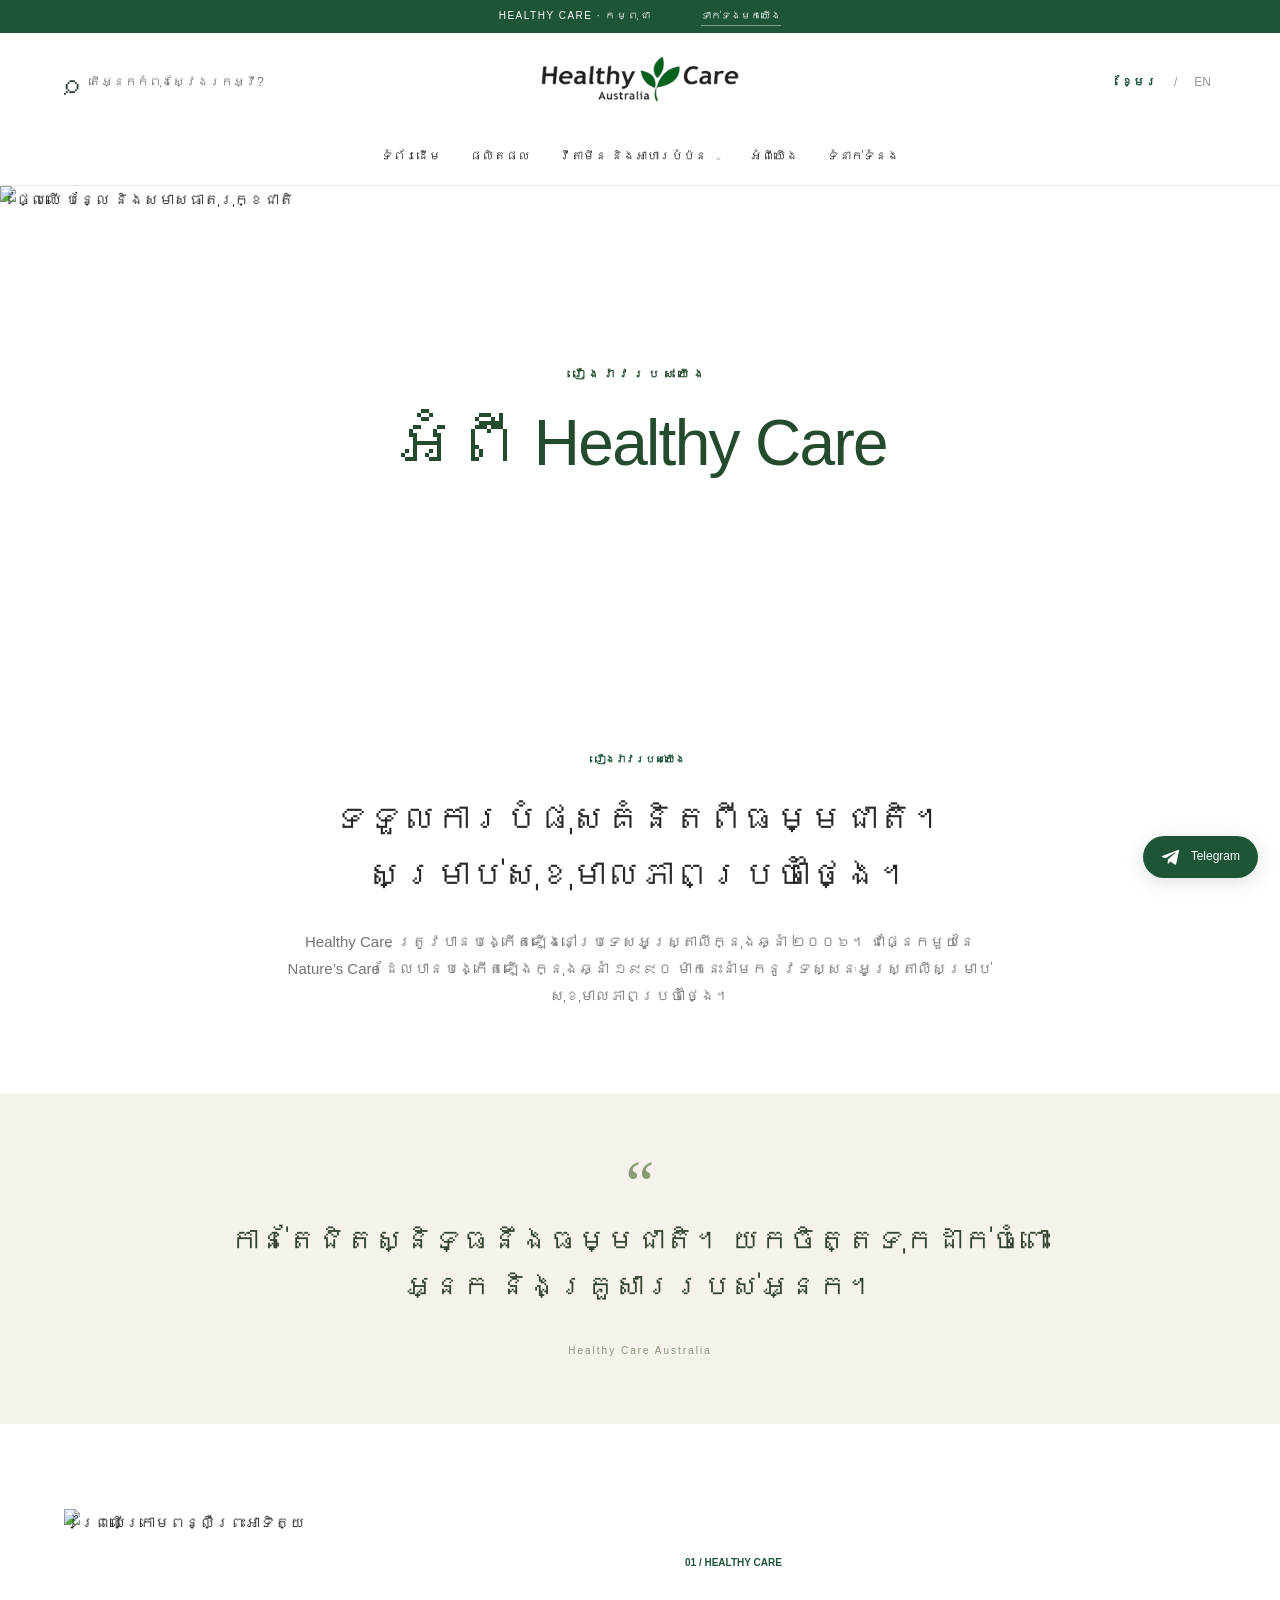
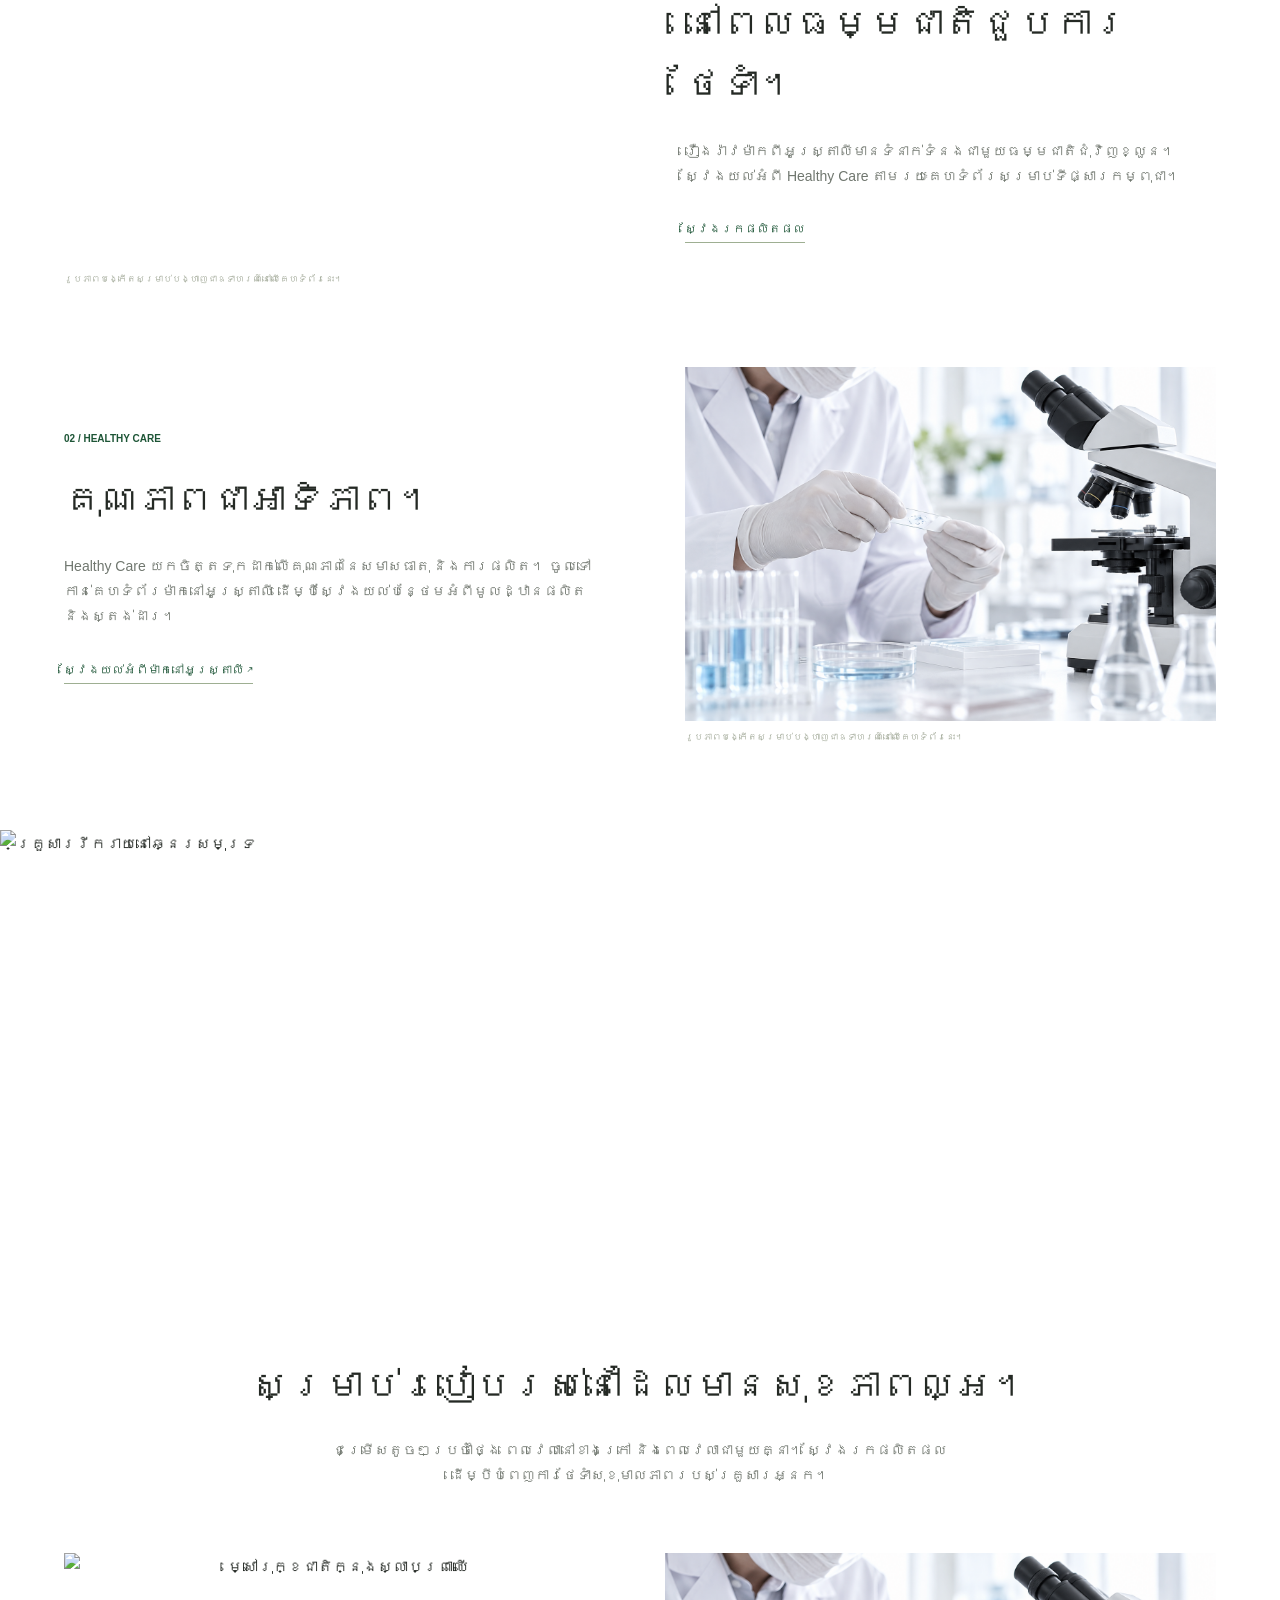
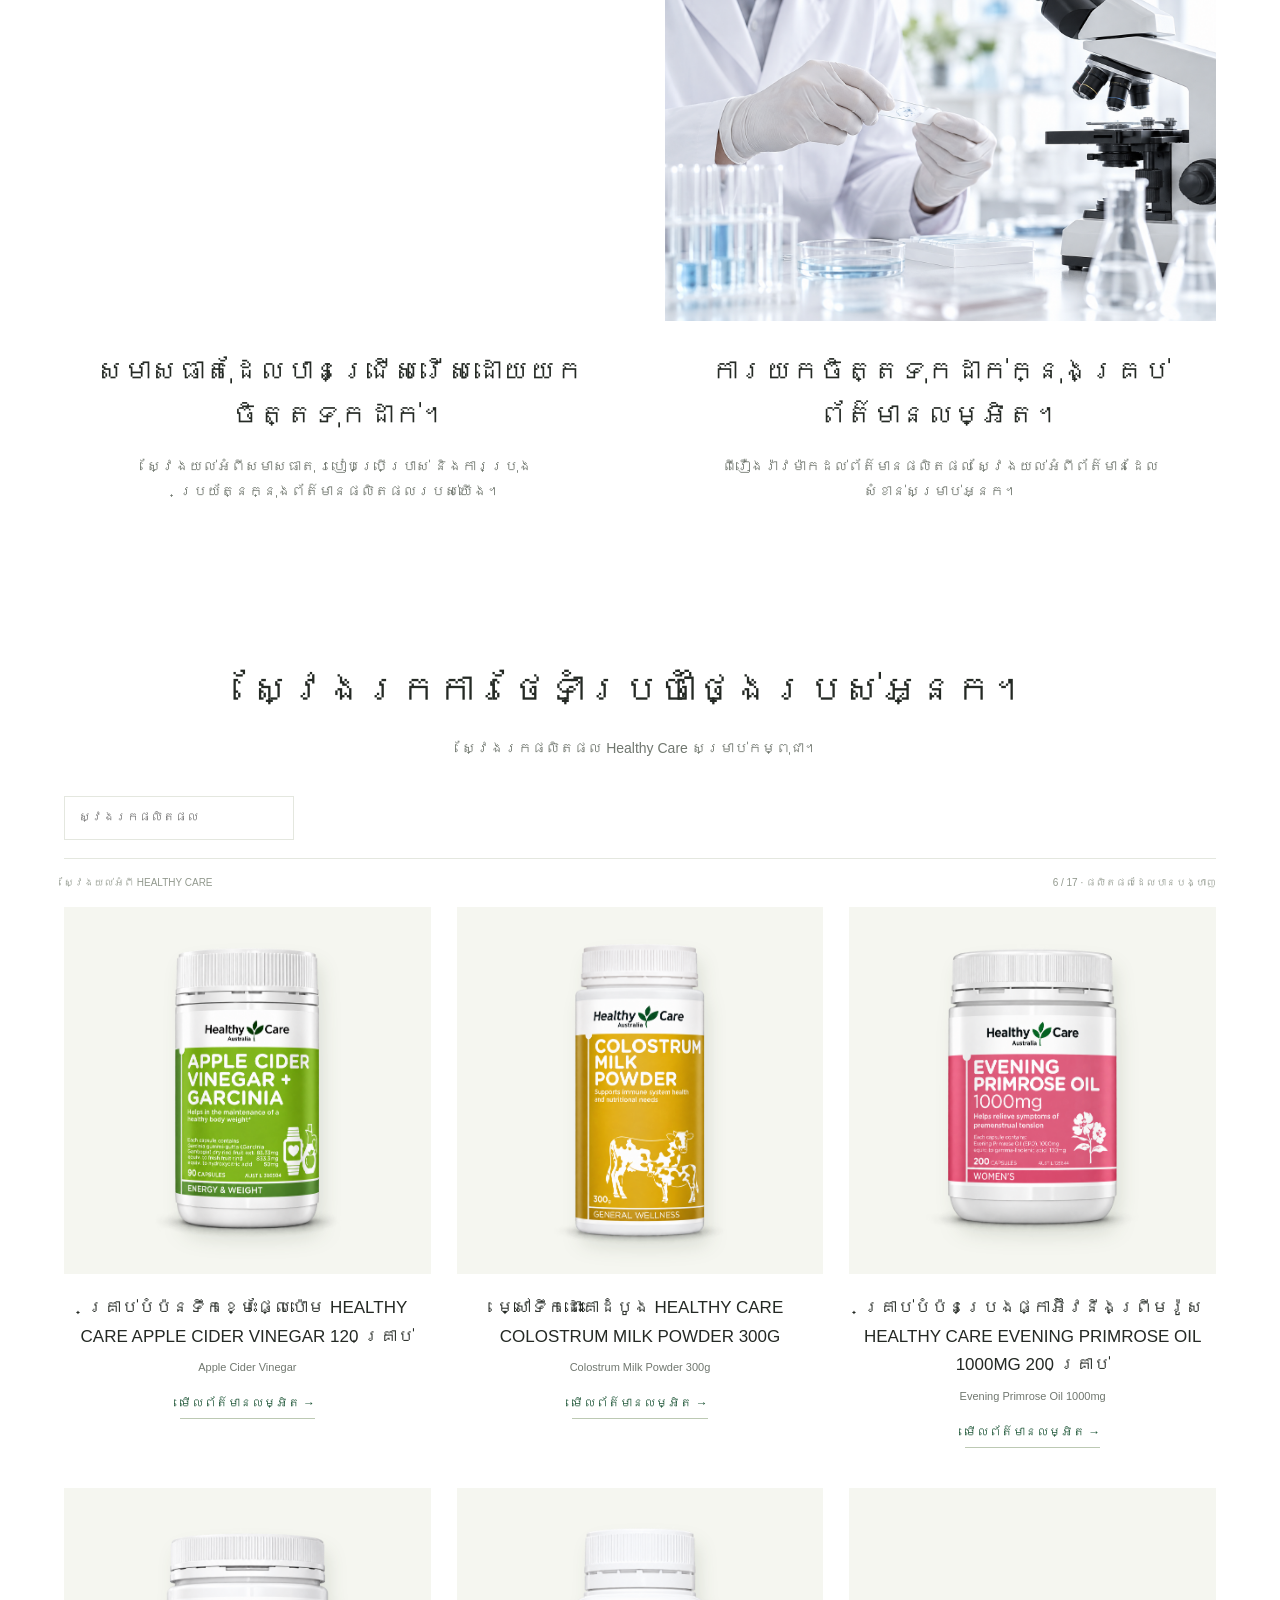
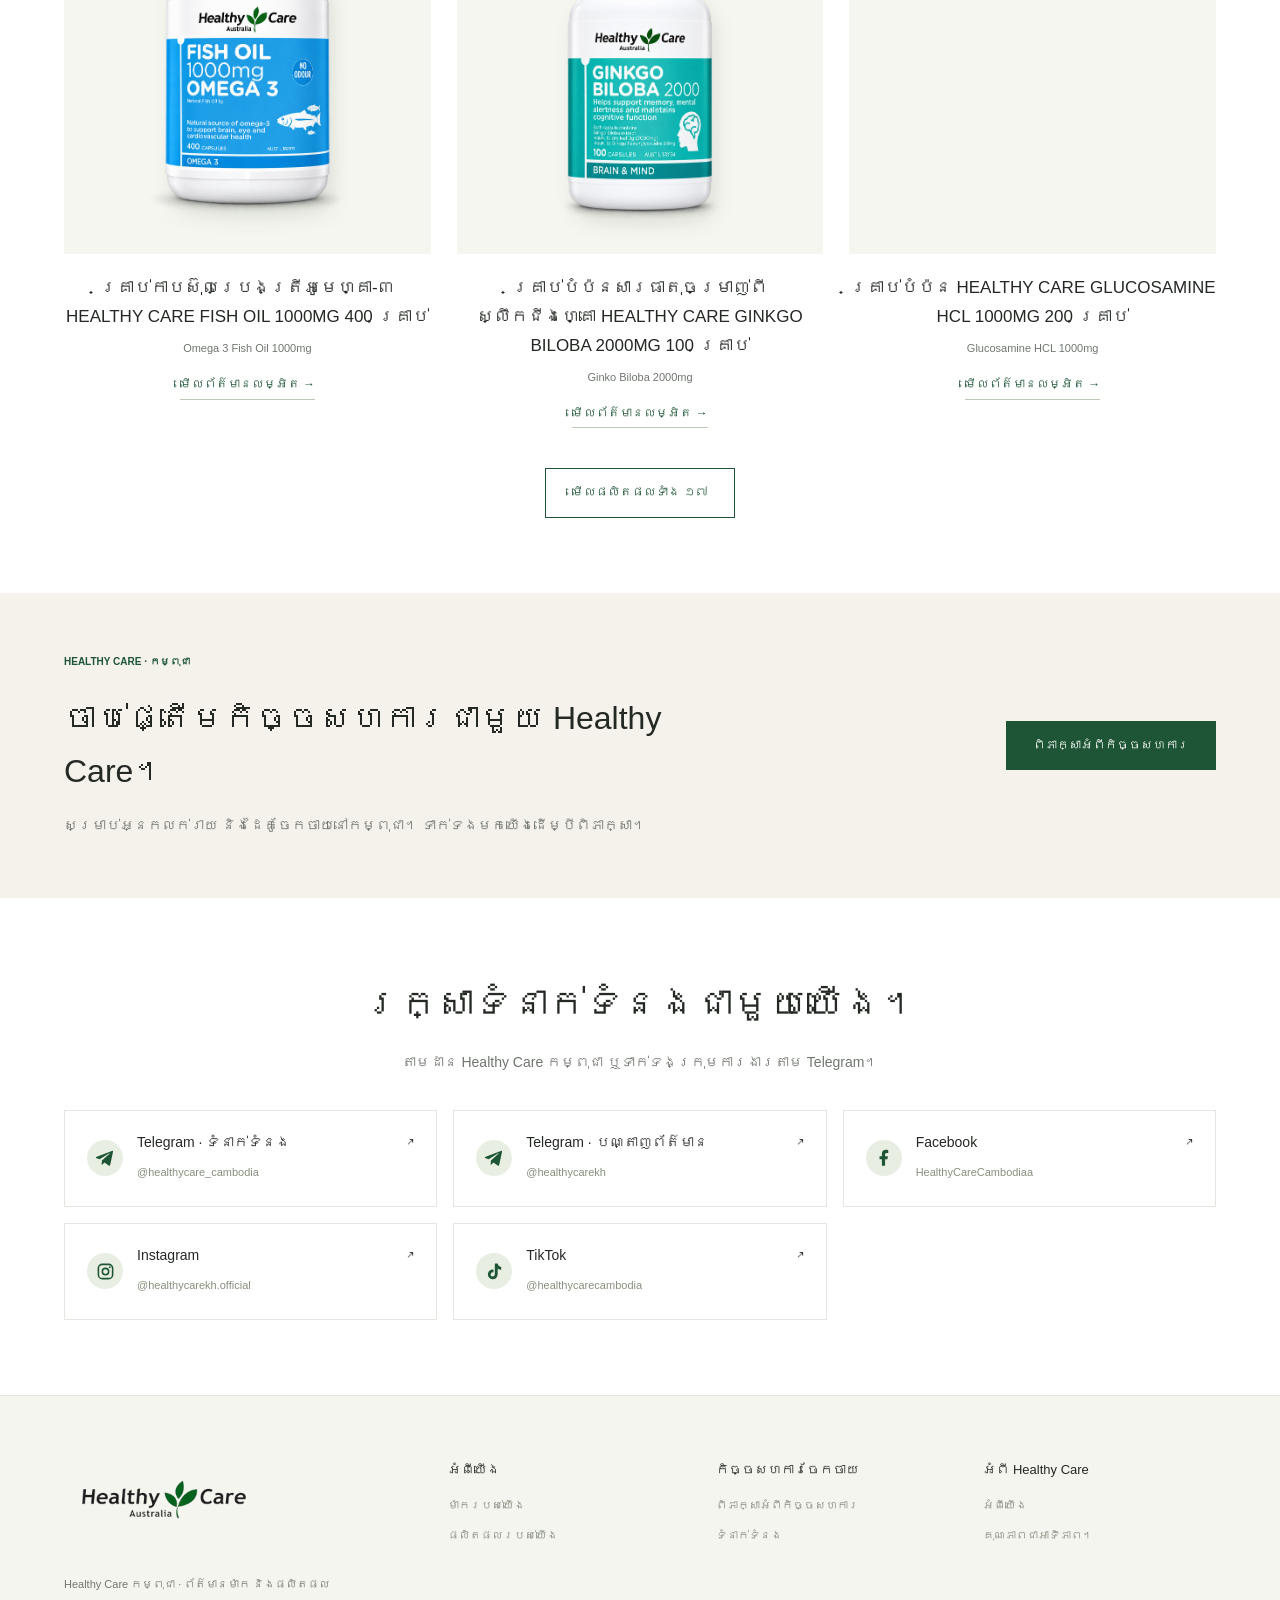
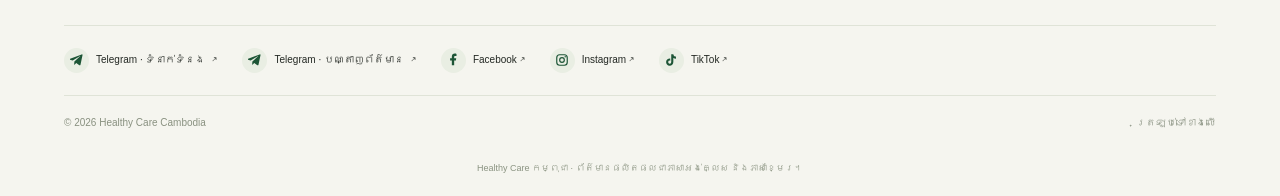
==== index.html @ bb325a2c "Publish Healthy Care Cambodia bilingual website" ====
<!doctype html><html lang="km"><head><meta charset="utf-8"><meta name="viewport" content="width=device-width,initial-scale=1"><meta name="robots" content="noindex,nofollow"><meta name="description" content="Explore Healthy Care Cambodia: our Australian brand story, product collection and local connections."><title>Healthy Care Cambodia</title><link rel="stylesheet" href="css/official-style.css?v=owned-categories-20261102"><script src="js/content.js?v=owned-categories-20261102" defer></script><script src="js/products.js?v=owned-categories-20261102" defer></script><script src="js/categories.js?v=owned-20261102" defer></script><script src="js/discovery.js?v=home-nav-20261102" defer></script><script src="js/main.js?v=owned-categories-20261102" defer></script></head><body id="top"><div class="announcement"><span data-t="market"></span><a href="https://t.me/healthycare_cambodia" target="_blank" rel="noopener noreferrer" data-t="connect"></a></div><header><div class="wrap brand-header"><form class="global-search" role="search" autocomplete="off"><span class="search-glass" aria-hidden="true">⌕</span><label class="sr-only" for="header-search" data-t="searchHeader"></label><input id="header-search" type="search" role="combobox" aria-autocomplete="list" aria-expanded="false" aria-controls="search-suggestions"><div class="search-popover" id="search-suggestions" role="listbox" hidden></div><span class="sr-only" id="search-announcement" role="status" aria-live="polite"></span></form><a class="logo" href="#top"><img src="assets/healthy-care-logo.png" alt="Healthy Care Australia"></a><div class="languages" aria-label="Language"><button data-lang="km" lang="km">ខ្មែរ</button><span>/</span><button data-lang="en" lang="en">EN</button></div><button class="menu" aria-controls="nav" aria-expanded="false" data-t="menu"></button></div><nav id="nav" class="wrap" aria-label="Main navigation"></nav></header><main>
<section class="nature-hero"><img src="assets/decor/natural-hero.png" data-alt="photoAltHero" alt="Fresh produce" fetchpriority="high"><div class="hero-label"><span data-t="storyLabel"></span><h1 data-t="aboutTitle"></h1></div></section>
<section class="intro wrap" id="about"><span class="eyebrow" data-t="storyLabel"></span><h2 data-t="storyTitle"></h2><p data-t="storyLead"></p></section>
<section class="quote-section"><div class="wrap"><span class="quote-mark" aria-hidden="true">“</span><p data-t="storyQuote"></p><span class="quote-brand">Healthy Care Australia</span></div></section>
<section class="story-section wrap" id="brand"><div class="story-row"><figure><img src="assets/decor/nature.png" data-alt="photoAltNature" alt="Eucalyptus woodland" loading="lazy"><figcaption data-t="photoNote"></figcaption></figure><div class="story-copy"><span class="eyebrow">01 / HEALTHY CARE</span><h2 data-t="natureTitle"></h2><p data-t="natureCopy"></p><a class="text-link" href="#products" data-t="explore"></a></div></div><div class="story-row reverse" id="quality"><figure><img src="assets/decor/quality.png" data-alt="photoAltQuality" alt="Illustrative laboratory scene" loading="lazy"><figcaption data-t="photoNote"></figcaption></figure><div class="story-copy"><span class="eyebrow">02 / HEALTHY CARE</span><h2 data-t="qualityTitle"></h2><p data-t="qualityCopy"></p><a class="text-link" href="https://healthycare.com.au/pages/about-us" target="_blank" rel="noopener noreferrer" data-t="officialLink"></a></div></div></section>
<section class="lifestyle"><img src="assets/decor/family.png" data-alt="photoAltFamily" alt="Family at the beach" loading="lazy"><div class="lifestyle-copy"><h2 data-t="lifestyleTitle"></h2><p data-t="lifestyleCopy"></p></div><span class="image-note" data-t="photoNote"></span></section>
<section class="values-section wrap"><article><img src="assets/decor/ingredients.png" data-alt="photoAltIngredients" alt="Botanical ingredients" loading="lazy"><h2 data-t="ingredientTitle"></h2><p data-t="ingredientCopy"></p></article><article><img src="assets/decor/quality.png" data-alt="photoAltQuality" alt="Laboratory research illustration" loading="lazy"><h2 data-t="manufactureTitle"></h2><p data-t="manufactureCopy"></p></article></section>
<section class="wrap section" id="products"><div class="section-heading"><h2 data-t="productsTitle"></h2><p data-t="productsIntro"></p></div><div class="toolbar"><div class="filters legacy-filters"><button data-filter="all" data-t="all"></button><button data-filter="1" data-t="health"></button><button data-filter="2" data-t="personal"></button><button data-filter="3" data-t="other"></button></div><label class="search"><span class="sr-only" data-t="search"></span><input id="search" type="search"></label></div><div class="catalog-status"><span data-t="collectionLabel"></span><span id="count" aria-live="polite"></span></div><div class="product-grid" id="product-grid"></div><div class="section-action"><button class="outline-button" id="more"></button></div></section>
<section class="partnership" id="partnership"><div class="wrap partner-inner"><div><span class="eyebrow" data-t="market"></span><h2 data-t="partnerTitle"></h2><p data-t="partnerText"></p></div><a class="button" href="https://t.me/healthycare_cambodia" target="_blank" rel="noopener noreferrer" data-t="partnerAction"></a></div></section><section class="wrap section" id="contact"><div class="section-heading"><h2 data-t="contactTitle"></h2><p data-t="contactText"></p></div><div class="contact-grid"><a class="social-card" href="https://t.me/healthycare_cambodia" target="_blank" rel="noopener noreferrer"><span class="social-icon telegram" aria-hidden="true"><svg viewBox="0 0 24 24" fill="currentColor"><path d="M21.5 3.5 18 20c-.3 1.2-1 1.5-2 .9l-5.3-3.9-2.6 2.5c-.3.3-.5.5-1 .5l.4-5.4 9.8-8.9c.4-.4-.1-.6-.6-.3L4.6 13 0 11.5c-1-.3-1-1 .2-1.5L20 2.4c.9-.3 1.8.2 1.5 1.1z"/></svg></span><span class="social-card-copy"><h3><span data-t="telegramContact"></span> <span aria-hidden="true">↗</span></h3><span class="social-handle">@healthycare_cambodia</span></span></a><a class="social-card" href="https://t.me/healthycarekh" target="_blank" rel="noopener noreferrer"><span class="social-icon telegram" aria-hidden="true"><svg viewBox="0 0 24 24" fill="currentColor"><path d="M21.5 3.5 18 20c-.3 1.2-1 1.5-2 .9l-5.3-3.9-2.6 2.5c-.3.3-.5.5-1 .5l.4-5.4 9.8-8.9c.4-.4-.1-.6-.6-.3L4.6 13 0 11.5c-1-.3-1-1 .2-1.5L20 2.4c.9-.3 1.8.2 1.5 1.1z"/></svg></span><span class="social-card-copy"><h3><span data-t="telegramChannel"></span> <span aria-hidden="true">↗</span></h3><span class="social-handle">@healthycarekh</span></span></a><a class="social-card" href="https://www.facebook.com/HealthyCareCambodiaa" target="_blank" rel="noopener noreferrer"><span class="social-icon facebook" aria-hidden="true"><svg viewBox="0 0 24 24" fill="currentColor"><path d="M14 21v-8h3l.5-4H14V7c0-1 .3-2 2-2h2V1.5C17.3 1.2 16.3 1 15 1c-3 0-5 1.8-5 5v3H7v4h3v8z"/></svg></span><span class="social-card-copy"><h3>Facebook <span aria-hidden="true">↗</span></h3><span class="social-handle">HealthyCareCambodiaa</span></span></a><a class="social-card" href="https://www.instagram.com/healthycarekh.official/" target="_blank" rel="noopener noreferrer"><span class="social-icon instagram" aria-hidden="true"><svg viewBox="0 0 24 24" fill="currentColor"><rect x="3" y="3" width="18" height="18" rx="5" fill="none" stroke="currentColor" stroke-width="2"/><circle cx="12" cy="12" r="4" fill="none" stroke="currentColor" stroke-width="2"/><circle cx="17.5" cy="6.5" r="1.2"/></svg></span><span class="social-card-copy"><h3>Instagram <span aria-hidden="true">↗</span></h3><span class="social-handle">@healthycarekh.official</span></span></a><a class="social-card" href="https://www.tiktok.com/@healthycarecambodia" target="_blank" rel="noopener noreferrer"><span class="social-icon tiktok" aria-hidden="true"><svg viewBox="0 0 24 24" fill="currentColor"><path d="M16 2c.4 2.4 1.8 4 4.5 4.2v3.6A10 10 0 0 1 16 8.5v7.1a6.2 6.2 0 1 1-5.3-6.1v3.7a2.6 2.6 0 1 0 1.7 2.4V2z"/></svg></span><span class="social-card-copy"><h3>TikTok <span aria-hidden="true">↗</span></h3><span class="social-handle">@healthycarecambodia</span></span></a></div></section></main><footer><div class="wrap footer-grid"><div><img src="assets/healthy-care-logo.png" alt="Healthy Care Australia"><p data-t="footer"></p></div><div><h3 data-t="about"></h3><a href="#brand" data-t="feature1"></a><a href="#products" data-t="products"></a></div><div><h3 data-t="partner"></h3><a href="#partnership" data-t="partnerAction"></a><a href="#contact" data-t="contact"></a></div><div><h3 data-t="aboutTitle"></h3><a href="#about" data-t="about"></a><a href="#quality" data-t="qualityTitle"></a></div></div><div class="wrap footer-social"><a href="https://t.me/healthycare_cambodia" target="_blank" rel="noopener noreferrer"><span class="social-icon telegram" aria-hidden="true"><svg viewBox="0 0 24 24" fill="currentColor"><path d="M21.5 3.5 18 20c-.3 1.2-1 1.5-2 .9l-5.3-3.9-2.6 2.5c-.3.3-.5.5-1 .5l.4-5.4 9.8-8.9c.4-.4-.1-.6-.6-.3L4.6 13 0 11.5c-1-.3-1-1 .2-1.5L20 2.4c.9-.3 1.8.2 1.5 1.1z"/></svg></span><span data-t="telegramContact"></span> ↗</a><a href="https://t.me/healthycarekh" target="_blank" rel="noopener noreferrer"><span class="social-icon telegram" aria-hidden="true"><svg viewBox="0 0 24 24" fill="currentColor"><path d="M21.5 3.5 18 20c-.3 1.2-1 1.5-2 .9l-5.3-3.9-2.6 2.5c-.3.3-.5.5-1 .5l.4-5.4 9.8-8.9c.4-.4-.1-.6-.6-.3L4.6 13 0 11.5c-1-.3-1-1 .2-1.5L20 2.4c.9-.3 1.8.2 1.5 1.1z"/></svg></span><span data-t="telegramChannel"></span> ↗</a><a href="https://www.facebook.com/HealthyCareCambodiaa" target="_blank" rel="noopener noreferrer"><span class="social-icon facebook" aria-hidden="true"><svg viewBox="0 0 24 24" fill="currentColor"><path d="M14 21v-8h3l.5-4H14V7c0-1 .3-2 2-2h2V1.5C17.3 1.2 16.3 1 15 1c-3 0-5 1.8-5 5v3H7v4h3v8z"/></svg></span>Facebook ↗</a><a href="https://www.instagram.com/healthycarekh.official/" target="_blank" rel="noopener noreferrer"><span class="social-icon instagram" aria-hidden="true"><svg viewBox="0 0 24 24" fill="currentColor"><rect x="3" y="3" width="18" height="18" rx="5" fill="none" stroke="currentColor" stroke-width="2"/><circle cx="12" cy="12" r="4" fill="none" stroke="currentColor" stroke-width="2"/><circle cx="17.5" cy="6.5" r="1.2"/></svg></span>Instagram ↗</a><a href="https://www.tiktok.com/@healthycarecambodia" target="_blank" rel="noopener noreferrer"><span class="social-icon tiktok" aria-hidden="true"><svg viewBox="0 0 24 24" fill="currentColor"><path d="M16 2c.4 2.4 1.8 4 4.5 4.2v3.6A10 10 0 0 1 16 8.5v7.1a6.2 6.2 0 1 1-5.3-6.1v3.7a2.6 2.6 0 1 0 1.7 2.4V2z"/></svg></span>TikTok ↗</a></div><div class="wrap footer-bottom"><span>© 2026 Healthy Care Cambodia</span><a href="#top" data-t="back"></a></div></footer><p class="draft" data-t="draft"></p><a class="telegram" id="telegram" href="https://t.me/healthycare_cambodia" target="_blank" rel="noopener noreferrer"><span class="social-icon telegram" aria-hidden="true"><svg viewBox="0 0 24 24" fill="currentColor"><path d="M21.5 3.5 18 20c-.3 1.2-1 1.5-2 .9l-5.3-3.9-2.6 2.5c-.3.3-.5.5-1 .5l.4-5.4 9.8-8.9c.4-.4-.1-.6-.6-.3L4.6 13 0 11.5c-1-.3-1-1 .2-1.5L20 2.4c.9-.3 1.8.2 1.5 1.1z"/></svg></span><span data-t="telegram"></span></a>
<dialog aria-labelledby="dialog-title"><button class="close" id="close">×</button><h2 id="dialog-title"></h2><div id="dialog-copy"></div><a class="button" id="dialog-contact" href="#contact" data-t="contact"></a></dialog></body></html>
---- css/official-style.css ----
:root{--green:#1d5536;--ink:#242924;--muted:#70776f;--cream:#f4f2eb;--line:#e4e7df}*{box-sizing:border-box}html{scroll-behavior:smooth;scroll-padding-top:145px}body{margin:0;font:15px/1.8 Arial,'Khmer Sangam MN','Leelawadee UI',sans-serif;color:var(--ink);background:#fff}a{color:inherit;text-decoration:none}button,input{font:inherit}button{cursor:pointer}img{max-width:100%}h1,h2,h3,p,figure{margin:0}h1,h2,h3{line-height:1.35;font-weight:500}h2{font-size:37px;letter-spacing:-1px}p{color:var(--muted)}a:focus-visible,button:focus-visible,input:focus-visible{outline:3px solid #b9a062;outline-offset:4px}.wrap{width:min(1200px,90%);margin:auto}.announcement{background:var(--green);color:white;display:flex;justify-content:center;gap:50px;padding:7px 5%;font-size:10px;letter-spacing:1.5px}.announcement a{border-bottom:1px solid #ffffff70;letter-spacing:0}header{position:sticky;top:0;background:#fffffff7;z-index:20;border-bottom:1px solid var(--line)}.brand-header{height:100px;position:relative;display:flex;justify-content:center;align-items:center}.logo{display:block;width:240px}.logo img{display:block;width:100%}.languages{position:absolute;right:0;display:flex;align-items:center;gap:12px;color:#92998f;font-size:12px}.languages button{background:none;border:0;color:#92998f;padding:5px}.languages button[aria-pressed=true]{color:var(--green);font-weight:bold}nav{display:flex;justify-content:center;gap:43px;padding:13px 0 17px;font-size:12px}nav a:hover{color:var(--green)}.menu{display:none}.nature-hero{height:min(480px,44vw);min-height:300px;position:relative;overflow:hidden}.nature-hero>img{width:100%;height:100%;object-fit:cover}.hero-label{position:absolute;inset:0;display:flex;flex-direction:column;align-items:center;justify-content:center;text-align:center;background:#122d161c;color:white;text-shadow:0 2px 20px #0b211b90}.hero-label>span{font-size:11px;letter-spacing:4px;margin-bottom:15px}.hero-label h1{font-size:64px;font-weight:500;letter-spacing:-1.7px}.intro{text-align:center;max-width:830px;padding:85px 0}.eyebrow{display:block;color:var(--green);font-size:10px;font-weight:bold;letter-spacing:2px;margin-bottom:21px}.intro h2{font-size:44px;white-space:pre-line;line-height:1.35;margin-bottom:26px}.intro p{font-size:15px;max-width:710px;margin:auto}.source-note{font-size:10px;color:#93998f;display:inline-block;margin-top:20px;border-bottom:1px solid #cbd1c5}.quote-section{background:var(--cream);padding:58px 0 62px;text-align:center}.quote-mark{font:65px/1 Georgia;color:#8b9b74;display:block}.quote-section p{font-size:29px;line-height:1.6;color:#32432f;max-width:870px;margin:0 auto 25px;font-family:Georgia,'Khmer Sangam MN',serif}.quote-brand{font-size:10px;letter-spacing:2px;color:#8b947f}.story-section{padding:85px 0}.story-row{display:grid;grid-template-columns:1fr 1fr;gap:90px;align-items:center}.story-row+.story-row{margin-top:80px}.story-row figure img{width:100%;aspect-ratio:3/2;object-fit:cover;display:block}.story-row figcaption{font-size:9px;color:#9ba391;margin-top:8px}.story-row.reverse figure{order:2}.story-copy h2{margin-bottom:24px}.story-copy p{font-size:14px;margin-bottom:25px}.text-link{font-size:12px;color:var(--green);border-bottom:1px solid #9eaf92;padding-bottom:6px}.lifestyle{position:relative;height:500px;overflow:hidden}.lifestyle>img{width:100%;height:100%;object-fit:cover}.lifestyle:after{content:'';position:absolute;inset:0;background:linear-gradient(90deg,#142b206b,transparent 85%)}.lifestyle-copy{position:absolute;top:50%;left:max(5%,calc((100% - 1200px)/2));transform:translateY(-50%);max-width:420px;z-index:1;color:white}.lifestyle-copy h2{font-size:43px;margin-bottom:22px}.lifestyle-copy p{color:#fff;font-size:14px}.image-note{position:absolute;bottom:12px;right:20px;z-index:1;color:#ffffffb0;font-size:9px}.values-section{padding:80px 0;display:grid;grid-template-columns:1fr 1fr;gap:50px;text-align:center}.values-section img{display:block;width:100%;aspect-ratio:3/2;object-fit:cover;margin-bottom:28px}.values-section h2{font-size:27px;margin-bottom:16px;letter-spacing:-.5px}.values-section p{max-width:440px;margin:auto;font-size:14px}.section{padding:75px 0}.section-heading{text-align:center;margin-bottom:35px}.section-heading h2{margin-bottom:16px}.section-heading p{font-size:14px;max-width:700px;margin:auto}.toolbar{display:flex;align-items:center;justify-content:space-between;gap:20px;margin-bottom:18px}.filters{display:flex;gap:8px;flex-wrap:wrap}.filters button{background:white;border:1px solid #dce2d5;padding:9px 15px;font-size:11px;color:#6a7462}.filters button[aria-pressed=true]{background:var(--green);color:white;border-color:var(--green)}.search input{padding:10px 14px;border:1px solid var(--line);font-size:12px;width:230px}.catalog-status{border-top:1px solid var(--line);display:flex;justify-content:space-between;padding:15px 0;font-size:10px;color:#92998e}.product-grid{display:grid;grid-template-columns:repeat(3,1fr);gap:40px 26px}.product{text-align:center}.product-art{background:#f5f6f0;aspect-ratio:1;display:flex;align-items:center;justify-content:center;padding:25px;margin-bottom:20px;overflow:hidden}.product-art img{width:100%;height:100%;object-fit:contain;filter:drop-shadow(5px 12px 9px #20391b1c)}.product h3{font-size:17px;line-height:1.7;margin-bottom:7px}.product p{font-size:11px;margin-bottom:10px}.product button{background:none;border:0;border-bottom:1px solid #bcc9b3;padding:3px 0;color:var(--green);font-size:12px}.product button:hover{border-color:var(--green)}.section-action{text-align:center;margin-top:40px}.button,.outline-button{display:inline-flex;align-items:center;justify-content:center;padding:13px 26px;border:1px solid var(--green);background:var(--green);color:white;font-size:12px}.outline-button{background:white;color:var(--green)}.partnership{background:var(--cream);padding:60px 0}.partner-inner{display:flex;justify-content:space-between;gap:50px;align-items:center}.partner-inner>div{max-width:670px}.partner-inner h2{font-size:32px;margin-bottom:15px}.partner-inner p{font-size:14px}.partner-inner .button{flex-shrink:0}.contact-grid{display:grid;grid-template-columns:repeat(3,minmax(0,1fr));gap:16px}.social-card{display:flex;align-items:center;gap:14px;border:1px solid var(--line);padding:22px}.social-card:hover{background:#f7f9f3;border-color:#aabd9a}.social-card-copy{flex:1;min-width:0}.social-card h3{display:flex;justify-content:space-between;font-size:14px;margin-bottom:5px}.social-handle{font-size:11px;color:#87907e;overflow-wrap:anywhere}.social-icon{display:inline-flex;align-items:center;justify-content:center;flex-shrink:0;width:36px;height:36px;border-radius:50%;background:#e9eee3;color:var(--green)}.social-icon svg{width:19px;height:19px}footer{background:#f5f5ef;border-top:1px solid var(--line);padding:55px 0 0}.footer-grid{display:grid;grid-template-columns:1.5fr 1fr 1fr 1fr;gap:35px}.footer-grid img{width:200px;margin-bottom:12px}.footer-grid p{font-size:11px;max-width:270px}.footer-grid h3{font-size:13px;margin:10px 0 18px}.footer-grid a{display:block;font-size:11px;color:#808879;margin-bottom:10px}.footer-social{border-top:1px solid #dfe3d7;margin-top:30px;padding:22px 0;display:flex;gap:25px;flex-wrap:wrap}.footer-social a{display:inline-flex;align-items:center;gap:7px;font-size:10px}.footer-social .social-icon{width:25px;height:25px}.footer-social svg{width:14px;height:14px}.footer-bottom{border-top:1px solid #dfe3d7;display:flex;justify-content:space-between;font-size:10px;padding:18px 0;color:#899180}.draft{text-align:center;font-size:9px;color:#8b9482;background:#f5f5ef;padding:10px 10px 20px}.telegram#telegram{position:fixed;bottom:22px;right:22px;display:flex;align-items:center;gap:8px;background:var(--green);color:white;padding:10px 18px;border-radius:40px;box-shadow:0 4px 20px #142e2326;z-index:25;font-size:12px}.telegram#telegram>.social-icon{color:white;background:none;width:22px;height:22px}dialog{border:0;padding:35px;max-height:88dvh;width:min(900px,94%);color:var(--ink);overflow:auto}dialog::backdrop{background:#142a217d}dialog h2{font-size:26px;padding-right:20px}.close{position:sticky;top:0;float:right;background:white;border:0;font-size:25px;z-index:2}#dialog-copy{font-size:14px;line-height:1.9}#dialog-copy h3{font-size:18px;margin:25px 0 18px}#dialog-copy h4{font-size:16px;color:var(--green);margin:28px 0 12px;border-bottom:1px solid var(--line);padding-bottom:10px}#dialog-copy p{margin-bottom:14px}#dialog-copy li{margin-bottom:9px;color:#65705d}#dialog-contact{margin-top:25px}.product-gallery{margin:22px 0 30px}.gallery-stage{position:relative;background:#f7f9f4;border:1px solid var(--line)}.gallery-stage>img{display:block;width:100%;height:min(570px,65dvh);object-fit:contain}.gallery-stage>button{position:absolute;top:50%;transform:translateY(-50%);background:#fffffff0;border:1px solid #cedcc5;width:36px;height:45px;color:var(--green);font-size:28px}.gallery-prev{left:10px}.gallery-next{right:10px}.gallery-count{position:absolute;bottom:12px;right:15px;background:#ffffffe8;padding:3px 10px;font-size:11px;border-radius:20px}.gallery-thumbnails{display:flex;gap:9px;overflow:auto;padding:12px 2px}.gallery-thumbnails button{flex:0 0 76px;border:2px solid var(--line);background:white;padding:2px}.gallery-thumbnails button[aria-pressed=true]{border-color:var(--green)}.gallery-thumbnails img{display:block;width:100%;height:72px;object-fit:contain}.sr-only{position:absolute;width:1px;height:1px;overflow:hidden;clip-path:inset(50%)}.hidden{display:none!important}.empty-results{grid-column:1/-1;text-align:center;padding:40px}html[lang=km] h2{letter-spacing:0;line-height:1.65}html[lang=km] .intro h2{font-size:34px}html[lang=km] .eyebrow{letter-spacing:0}
@media(max-width:900px){nav{gap:25px}.story-row{gap:40px}.footer-grid{gap:20px}.contact-grid{grid-template-columns:1fr 1fr}.lifestyle-copy{left:5%;max-width:390px}}
@media(max-width:650px){html{scroll-padding-top:100px}.announcement{gap:18px;font-size:8px;letter-spacing:.5px}.brand-header{height:85px;justify-content:start}.logo{width:165px}.languages{right:57px;gap:5px}.menu{display:block;margin-left:auto;background:none;border:0;color:var(--green);font-size:11px}nav{display:none;position:absolute;top:85px;left:0;right:0;width:100%;padding:22px 5%;background:white;border-bottom:1px solid var(--line)}nav.open{display:flex;flex-direction:column;gap:18px;font-size:14px}.nature-hero{height:310px;min-height:0}.hero-label h1{font-size:40px}.hero-label>span{font-size:9px}.intro{padding:55px 0}.intro h2,html[lang=km] .intro h2{font-size:28px}.intro p{font-size:14px}.quote-section{padding:40px 0}.quote-section p{font-size:22px}.story-section{padding:50px 0}.story-row{grid-template-columns:1fr;gap:25px}.story-row+.story-row{margin-top:50px}.story-row.reverse figure{order:0}.story-copy h2{font-size:29px}.story-copy p{font-size:14px}.lifestyle{height:450px}.lifestyle>img{object-position:60% center}.lifestyle:after{background:linear-gradient(0deg,#172d2680,transparent)}.lifestyle-copy{top:auto;bottom:40px;transform:none;max-width:90%}.lifestyle-copy h2{font-size:30px}.lifestyle-copy p{font-size:13px;max-width:330px}.values-section{padding:50px 0;grid-template-columns:1fr;gap:40px}.values-section h2{font-size:25px}.section{padding:50px 0}.section-heading h2{font-size:28px}.toolbar{flex-direction:column;align-items:stretch;gap:15px}.search input{width:100%}.product-grid{grid-template-columns:1fr 1fr;gap:30px 15px}.product-art{padding:12px}.product h3{font-size:13px}.product p{font-size:10px}.partner-inner{flex-direction:column;align-items:start;gap:25px}.partner-inner h2{font-size:28px}.contact-grid{grid-template-columns:1fr}.social-card{padding:18px}.footer-grid{grid-template-columns:1fr 1fr}.footer-grid>div:first-child{grid-column:1/-1}.footer-social{gap:15px}.footer-bottom{gap:20px}.draft{padding-bottom:65px}dialog{padding:25px 18px}dialog h2{font-size:22px}.gallery-stage>img{height:min(420px,55dvh)}.gallery-thumbnails button{flex-basis:62px}.gallery-thumbnails img{height:58px}}
@media(prefers-reduced-motion:reduce){html{scroll-behavior:auto}}
.hero-label{color:#244b2d;text-shadow:none;background:transparent}.hero-label h1{font-weight:500}.hero-label>span{font-weight:bold}.lifestyle{height:auto;overflow:visible}.lifestyle>img{display:block;height:480px;object-position:center}.lifestyle:after{display:none}.lifestyle-copy{position:static;transform:none;max-width:780px;width:90%;margin:45px auto 0;text-align:center;color:var(--ink)}.lifestyle-copy h2{font-size:37px}.lifestyle-copy p{color:var(--muted);max-width:650px;margin:auto}.image-note{top:455px;bottom:auto;font-size:8px;color:white}.values-section{padding-top:65px}@media(max-width:650px){.hero-label h1{font-size:36px}.lifestyle>img{height:300px}.lifestyle-copy{margin-top:30px}.lifestyle-copy h2{font-size:28px}.lifestyle-copy p{font-size:14px;max-width:100%}.image-note{top:278px;right:10px;font-size:7px}}
/* Collection navigation and predictive product search. */
.global-search{position:absolute;left:0;width:29%;display:flex;align-items:center;gap:10px;z-index:35}.search-glass{font-size:29px;line-height:1;color:#233b2a}.global-search>input{width:100%;min-width:0;border:0;background:transparent;padding:10px 0;color:#343d32;font-size:12px;outline-offset:2px}.search-popover{position:absolute;top:100%;left:0;width:min(490px,88vw);background:white;border:1px solid #e1e5dc;box-shadow:0 12px 30px #1a34231c;padding:10px;max-height:65dvh;overflow:auto;z-index:40}.search-popover[hidden]{display:none}.suggestion-heading{font-size:10px;letter-spacing:1px;text-transform:uppercase;color:#8b9384;padding:10px}.suggestion{display:flex;gap:15px;align-items:center;width:100%;border:0;border-bottom:1px solid #eff1eb;background:white;text-align:left;padding:10px;color:#2a392b}.suggestion[aria-selected=true],.suggestion:hover{background:#f0f5e9}.suggestion img{width:45px;height:58px;object-fit:contain;flex-shrink:0}.suggestion strong{font-size:13px;font-weight:500;display:block;line-height:1.65}.suggestion small{display:block;color:#8c9582;font-size:10px;margin-top:4px}.suggestion-all{display:block;padding:15px 10px 8px;color:var(--green);font-size:12px}.suggestion-all[aria-selected=true]{background:#f0f5e9}.suggestion-empty{font-size:12px;padding:20px;color:#7c8974}nav{gap:29px}.nav-category>summary{list-style:none;cursor:pointer;display:flex;gap:8px;align-items:center;font-size:12px}.nav-category>summary::-webkit-details-marker{display:none}.nav-category>summary:after{content:'⌄';font-size:12px;color:#74836c}.nav-category[open]>summary{color:var(--green)}.mega-menu{position:absolute;top:100%;left:5%;right:5%;background:white;border:1px solid #e0e5da;box-shadow:0 16px 25px #1b35201a;display:grid;grid-template-columns:repeat(4,minmax(0,1fr));gap:22px;padding:26px 35px 35px;max-height:70dvh;overflow:auto}.mega-all{grid-column:1/-1;font-size:15px;color:var(--green);border-bottom:1px solid var(--line);padding-bottom:14px}.mega-column h3{font-size:12px;font-weight:600;margin-bottom:16px}.mega-column a{display:block;font-size:11px;color:#77816f;margin:6px 0;padding:2px 0}.mega-column a:hover{color:var(--green);text-decoration:underline}.legacy-filters{display:none}.collection-banner{height:380px;position:relative;overflow:hidden}.collection-banner>img{width:100%;height:100%;object-fit:cover;display:block}.collection-banner-shade{position:absolute;inset:0;background:#0c261d60}.breadcrumb{position:absolute;top:25px;left:5%;display:flex;gap:12px;color:#ffffffe0;font-size:11px}.collection-banner-copy{position:absolute;top:50%;left:5%;right:5%;transform:translateY(-35%);text-align:center;color:white}.collection-banner-copy h1{font:48px/1.4 Georgia,'Khmer Sangam MN',serif;margin-bottom:24px}.collection-banner-copy p{font-size:13px;color:white;max-width:850px;margin:auto}.collection-section{display:grid;grid-template-columns:210px minmax(0,1fr);gap:42px;padding:45px 0 70px}.collection-sidebar h2{font:24px Georgia,'Khmer Sangam MN',serif;margin-bottom:25px}.collection-sidebar details{border-top:1px solid var(--line);padding:16px 0}.collection-sidebar summary{font-size:12px;cursor:pointer;line-height:1.8;margin-bottom:8px}.collection-sidebar details>a{display:flex;justify-content:space-between;gap:10px;font-size:11px;color:#7f8a74;padding:6px 0}.collection-sidebar a[aria-current=page]{font-weight:bold;color:var(--green)}.collection-sidebar a>span{color:#a2ab98;font-size:10px}.collection-sidebar .text-link{font-size:11px}.collection-toolbar{display:flex;align-items:center;justify-content:space-between;gap:15px;padding-bottom:25px;font-size:12px}.collection-toolbar label{display:flex;gap:10px;align-items:center;color:#7f8777}.collection-toolbar select{border:0;padding:6px;background:white;font-size:12px;color:#2c3e2c;max-width:180px}.collection-results .product-grid{grid-template-columns:repeat(4,minmax(0,1fr));gap:30px 18px}.collection-results .product h3{font-size:13px}.collection-results .product-art{padding:12px}.collection-query{padding:12px 15px;background:#f1f5eb;font-size:12px;margin-bottom:25px}.empty-results p{margin:0 auto 25px;max-width:500px}.collection-results .section-action:has(button[hidden]){display:none}
@media(max-width:1050px){nav{gap:18px;font-size:11px}.nav-category>summary{font-size:11px}.collection-results .product-grid{grid-template-columns:repeat(3,minmax(0,1fr))}.collection-section{gap:25px;grid-template-columns:180px minmax(0,1fr)}}
@media(max-width:760px){.global-search{width:100%;position:absolute;top:85px;left:0;padding:0 5%;height:48px;background:white;border-top:1px solid var(--line)}.global-search>input{font-size:12px;padding-right:20px}.search-glass{font-size:25px}.search-popover{left:5%;right:5%;width:auto;max-height:60dvh}.brand-header{margin-bottom:48px}nav{top:133px}.mega-menu{position:static;box-shadow:none;border:0;border-top:1px solid var(--line);display:grid;grid-template-columns:1fr 1fr;gap:18px;padding:15px 0;max-height:none;width:100%}.nav-category{width:100%}.nav-category>summary{font-size:14px}.mega-all{font-size:13px}.mega-column a{font-size:12px}nav.open{max-height:calc(100dvh - 133px);overflow:auto}.collection-banner{height:300px}.collection-banner-copy h1{font-size:33px}.collection-banner-copy p{font-size:12px}.breadcrumb{font-size:10px;top:18px}.collection-section{grid-template-columns:1fr;padding-top:25px;gap:25px}.collection-sidebar{border-bottom:1px solid var(--line);padding-bottom:20px}.collection-sidebar h2{font-size:21px;margin-bottom:15px}#sidebar-categories{display:grid;grid-template-columns:1fr 1fr;gap:0 25px}.collection-sidebar details{padding:12px 0}.collection-toolbar{padding-bottom:20px}.collection-results .product-grid{grid-template-columns:repeat(2,minmax(0,1fr));gap:25px 14px}.collection-results .product h3{font-size:13px}.collection-toolbar label{font-size:11px}.collection-toolbar select{max-width:130px}html{scroll-padding-top:150px}}
/* All-products banner composed from seven supplied product photographs. */
.collection-banner.has-product-montage{height:390px;background:linear-gradient(115deg,#eef2e5,#dce8ce 70%,#d5e3c6);isolation:isolate}.has-product-montage>#collection-banner-image,.has-product-montage>.collection-banner-shade{display:none}.has-product-montage .breadcrumb{color:#718563}.has-product-montage .collection-banner-copy{left:5%;right:auto;width:32%;text-align:left;top:53%;transform:translateY(-50%);color:#244c30}.has-product-montage .collection-banner-copy h1{font-family:Arial,'Khmer Sangam MN',sans-serif;font-size:48px;letter-spacing:-1px;margin-bottom:20px}.has-product-montage .collection-banner-copy p{color:#68805a;max-width:330px;font-size:14px;margin:0}.collection-product-montage{position:absolute;right:3%;bottom:20px;width:61%;height:310px;display:block;z-index:1}.collection-product-montage:before{content:'';position:absolute;bottom:12px;left:0;right:0;height:38px;background:radial-gradient(ellipse,#38532b21,transparent 70%);border-radius:50%}.montage-product{position:absolute;width:22%;bottom:0;padding:0;border:0;background:transparent;cursor:pointer;filter:drop-shadow(5px 12px 8px #29402324);transition:transform .2s}.montage-product img{width:100%;height:245px;object-fit:contain;display:block}.montage-product:hover{transform:translateY(-10px)}.montage-product-0{left:0;bottom:20px;z-index:1}.montage-product-1{left:13%;bottom:35px;z-index:2}.montage-product-2{left:26%;bottom:5px;z-index:3}.montage-product-3{left:39%;bottom:25px;z-index:4}.montage-product-4{left:52%;bottom:0;z-index:5}.montage-product-5{left:65%;bottom:30px;z-index:3}.montage-product-6{left:78%;bottom:5px;z-index:2}.montage-product-1 img,.montage-product-3 img{height:265px}@media(max-width:900px){.collection-banner.has-product-montage{height:340px}.collection-product-montage{height:270px;width:65%;right:1%}.montage-product img{height:200px}.montage-product-1 img,.montage-product-3 img{height:220px}.has-product-montage .collection-banner-copy h1{font-size:38px}.has-product-montage .collection-banner-copy p{font-size:12px}}@media(max-width:650px){.collection-banner.has-product-montage{height:420px}.has-product-montage .collection-banner-copy{top:63px;width:90%;left:5%;right:5%;transform:none;text-align:center}.has-product-montage .collection-banner-copy h1{font-size:34px;margin-bottom:10px}.has-product-montage .collection-banner-copy p{margin:auto;max-width:330px}.collection-product-montage{bottom:15px;right:2%;width:96%;height:225px}.montage-product img{height:175px}.montage-product-1 img,.montage-product-3 img{height:190px}.montage-product-0{bottom:12px}.montage-product-1{bottom:23px}.montage-product-5{bottom:20px}.montage-product-3{bottom:17px}}
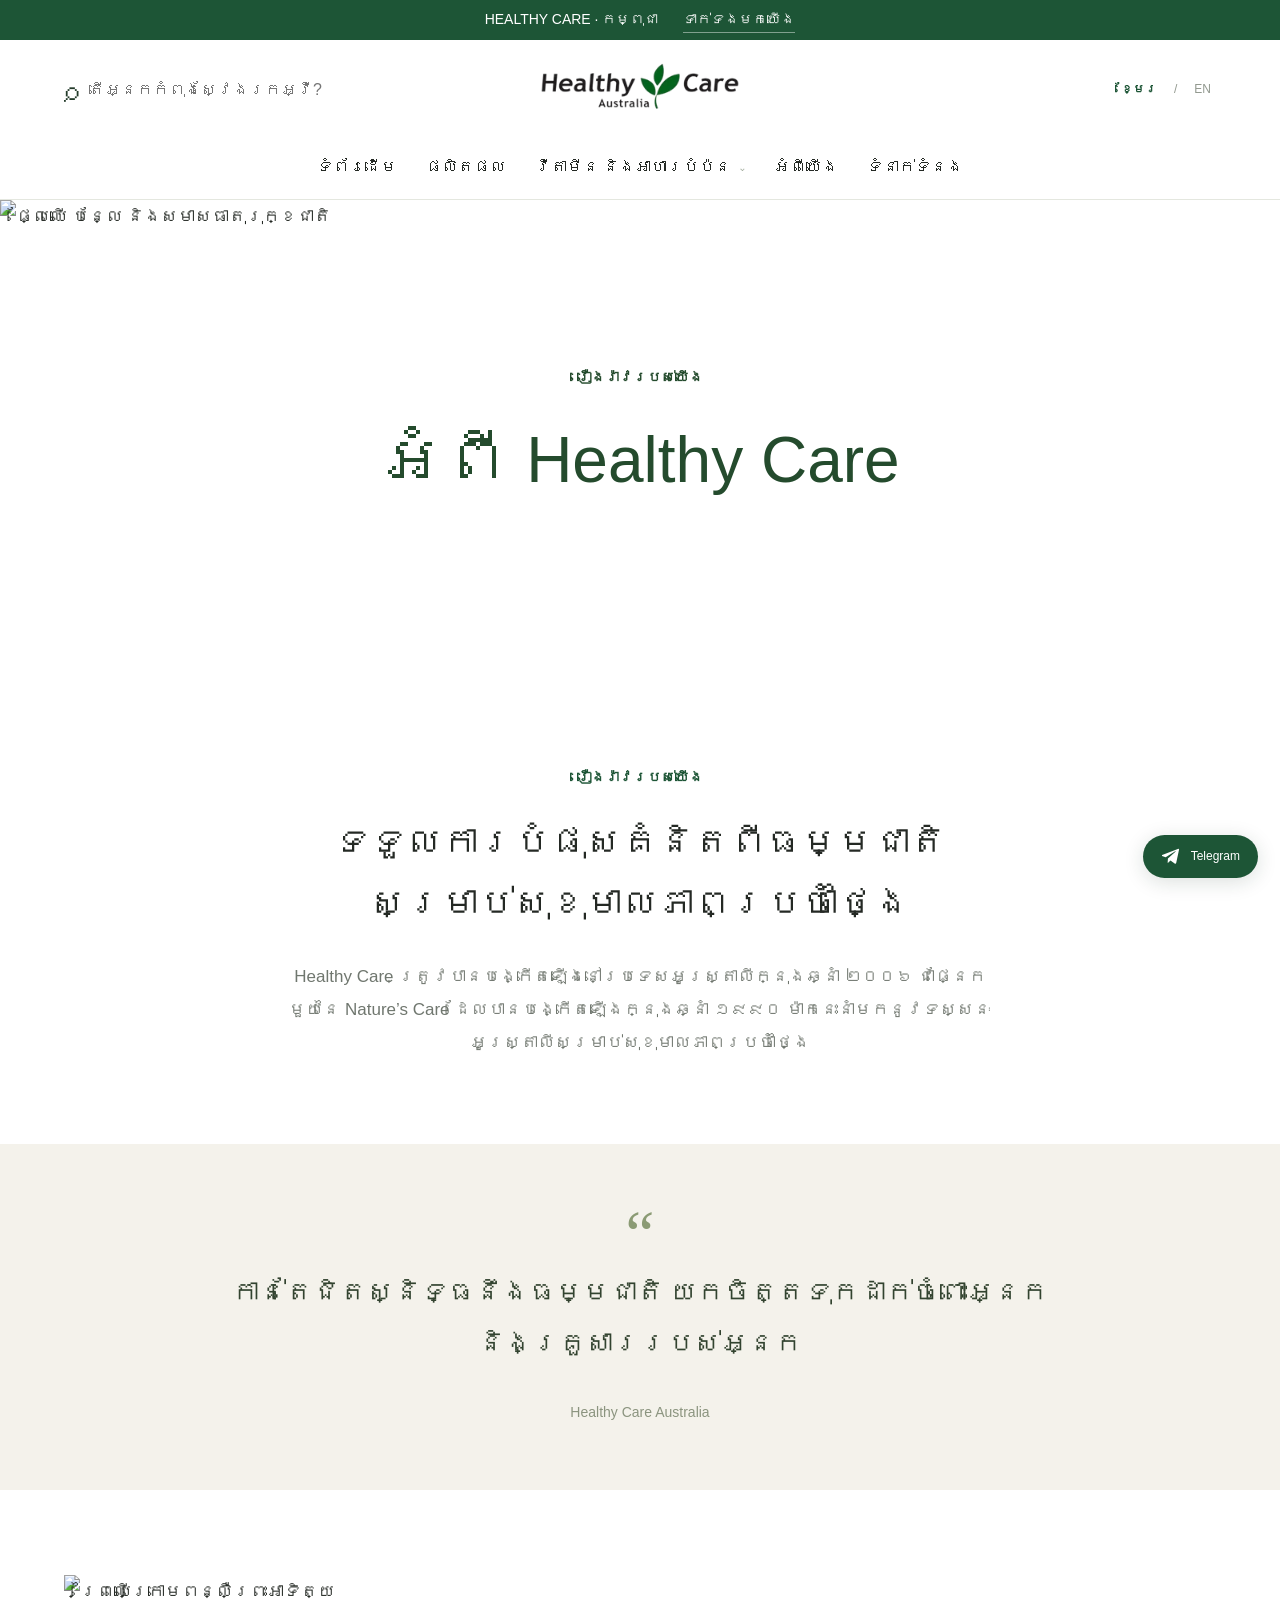
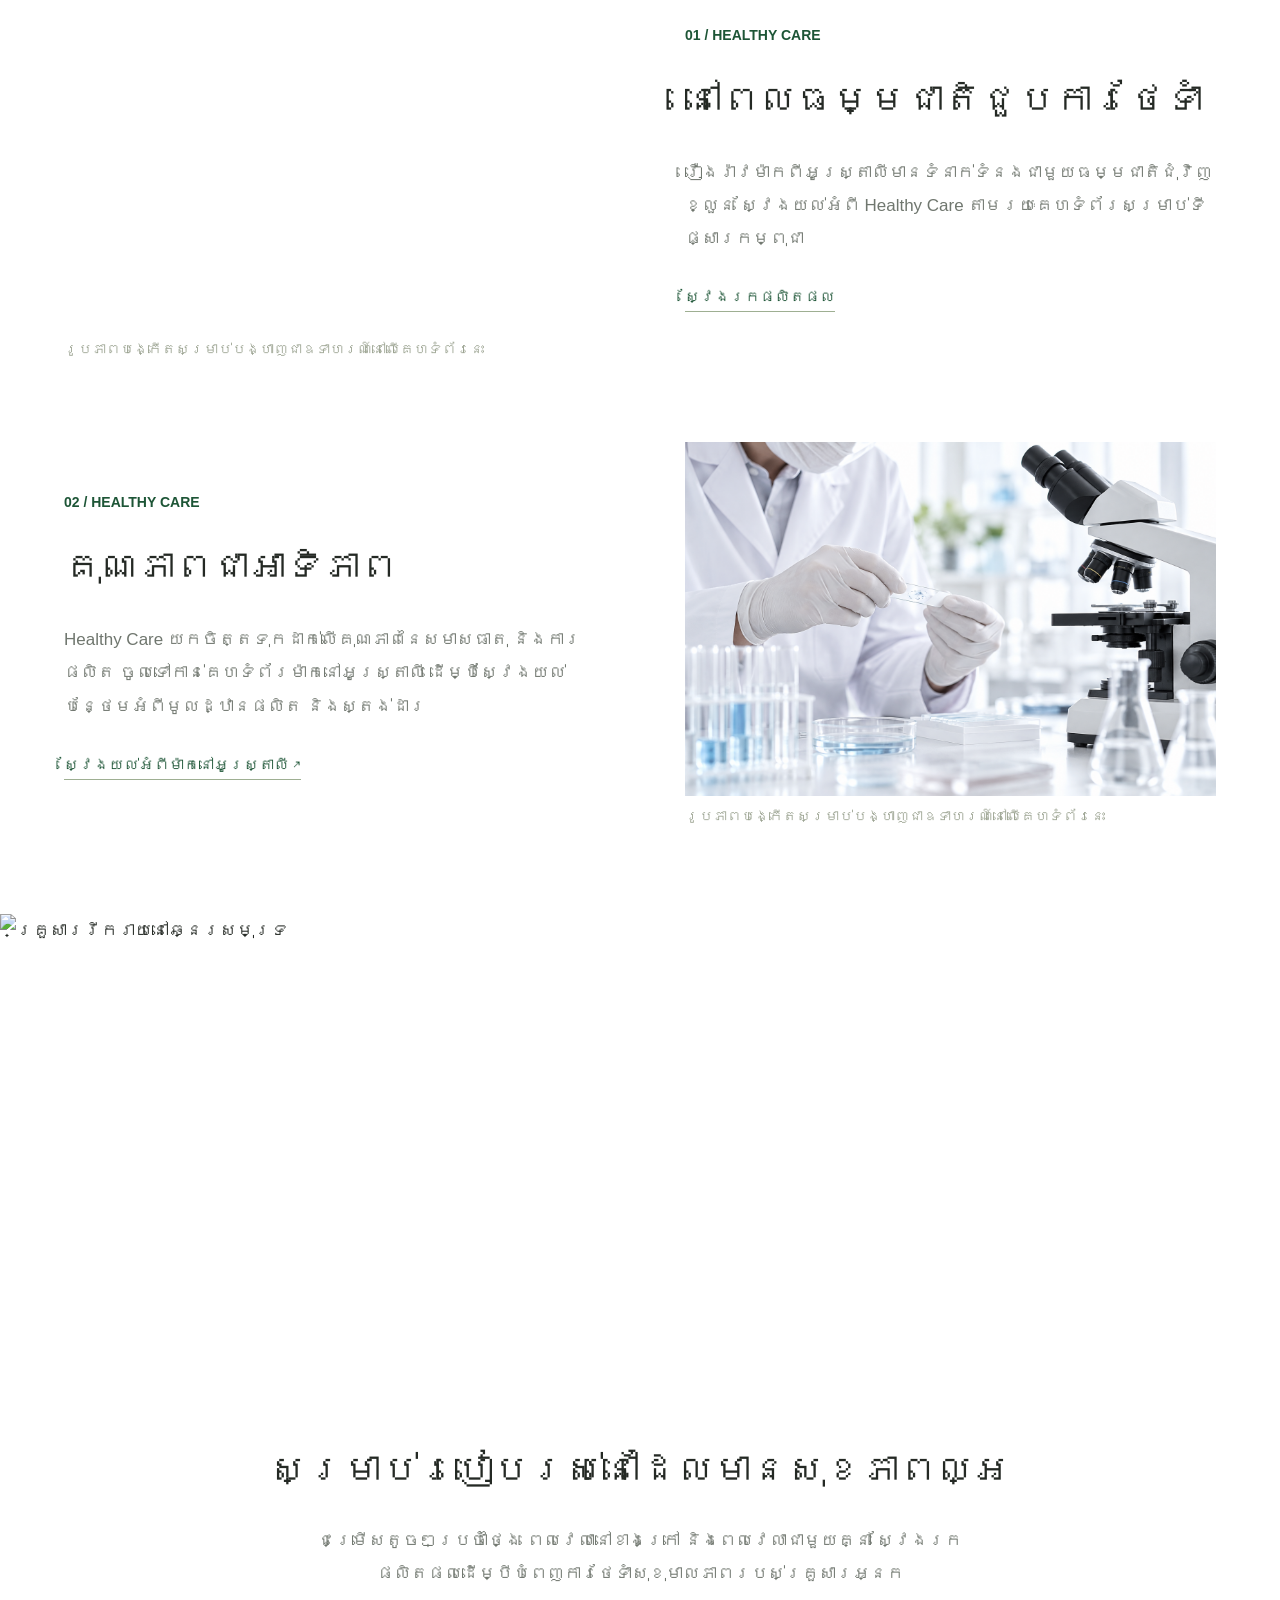
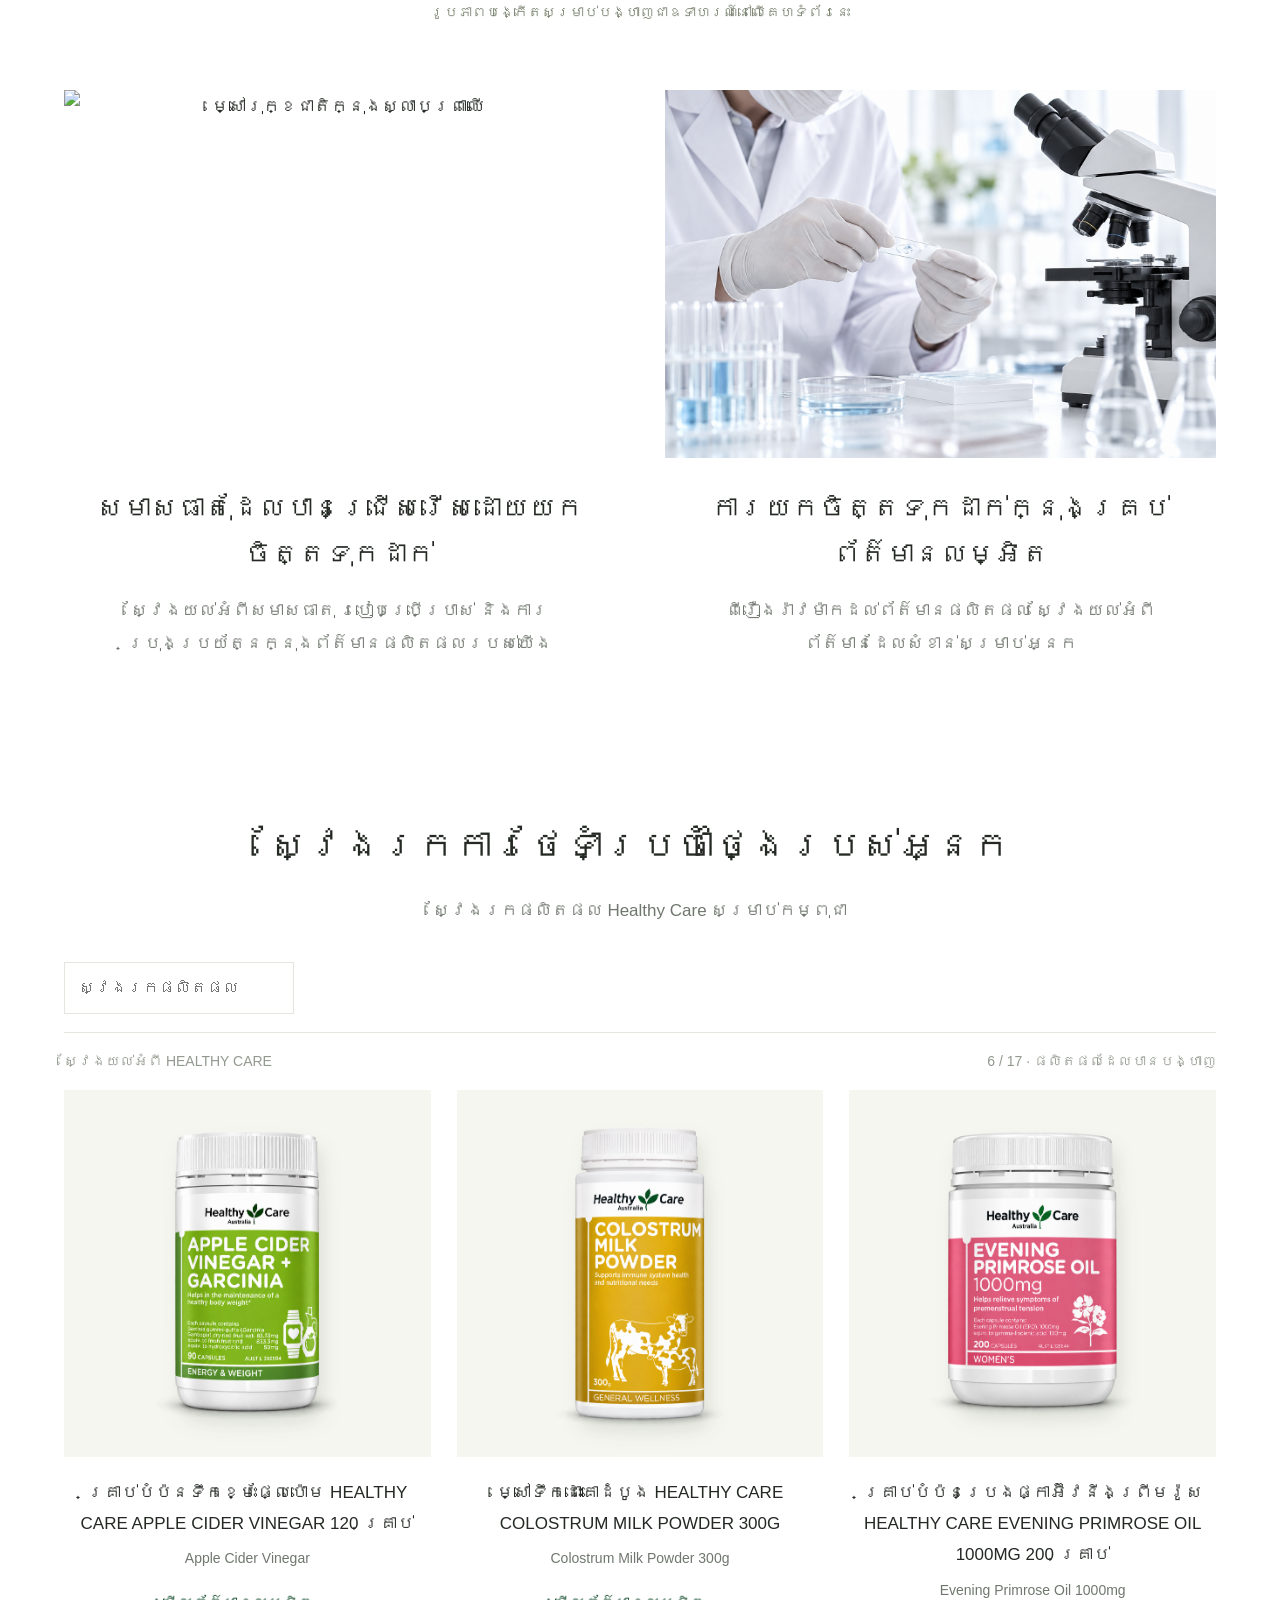
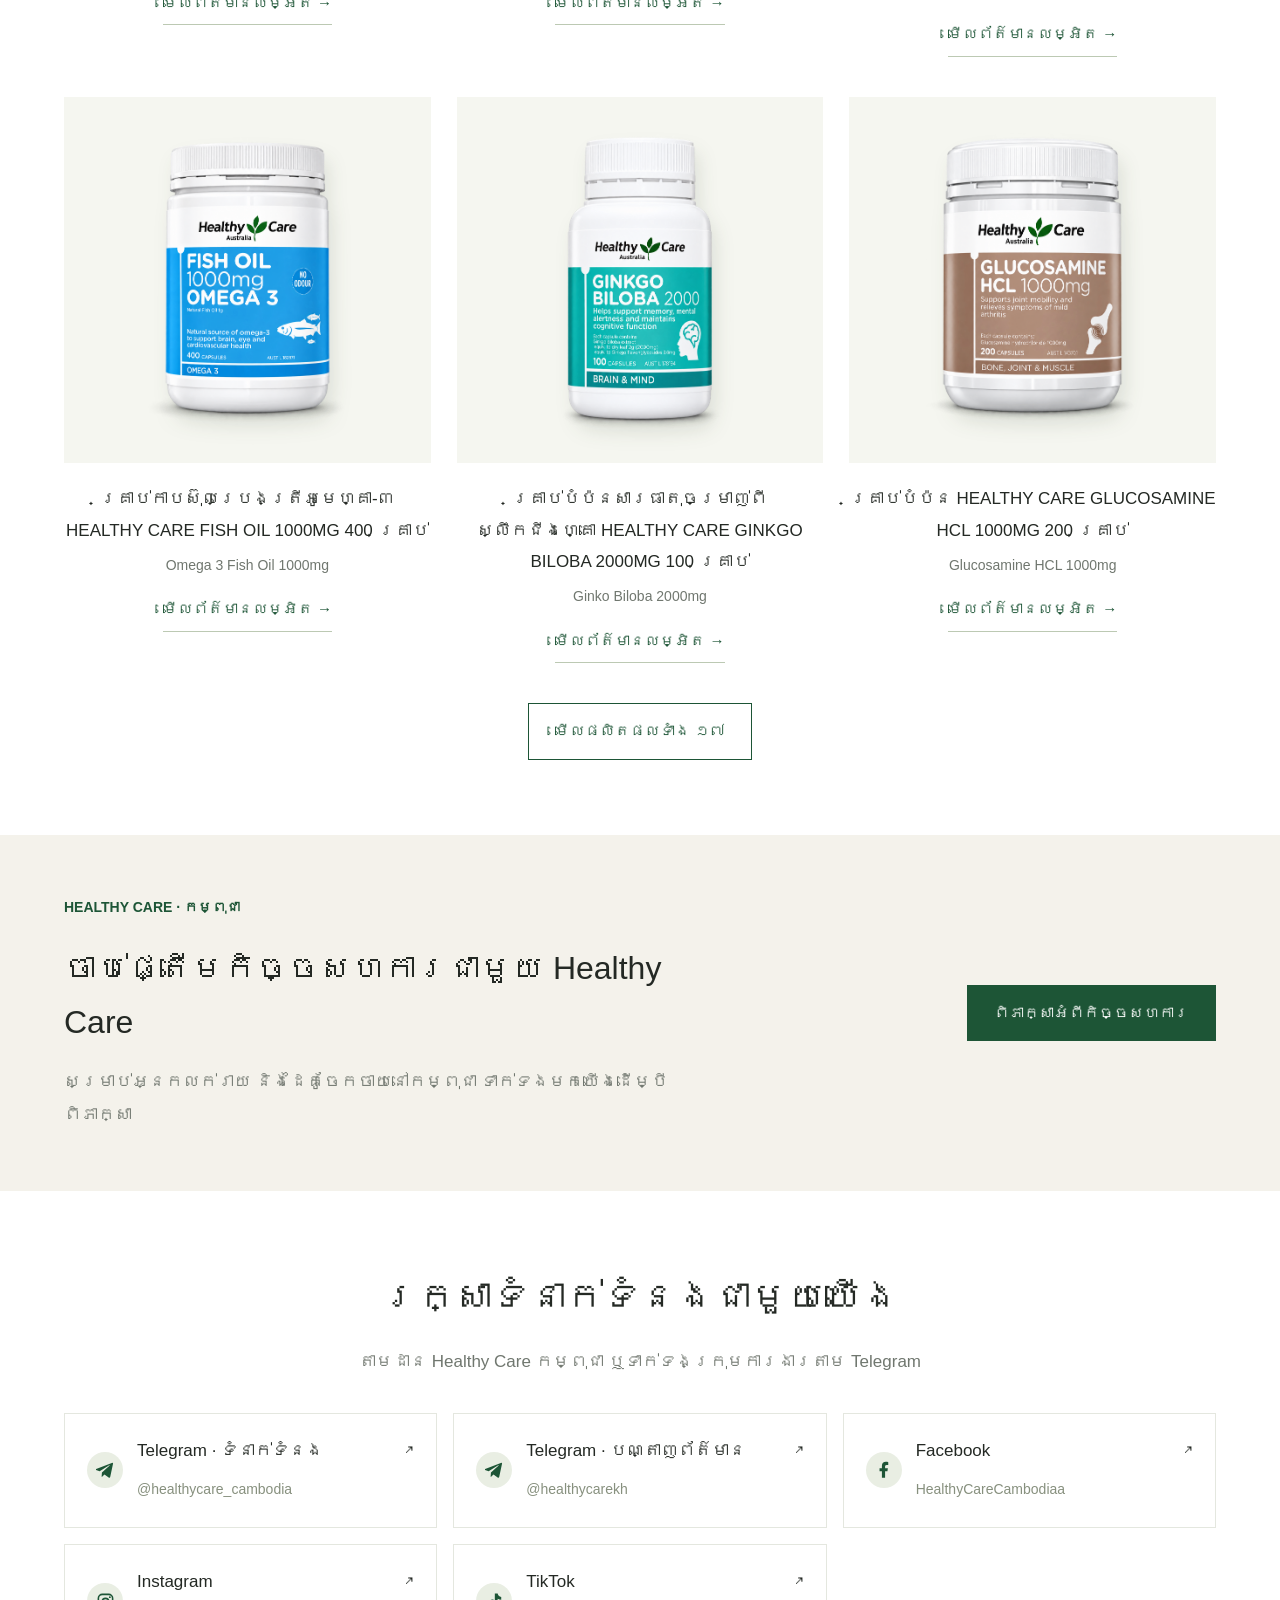
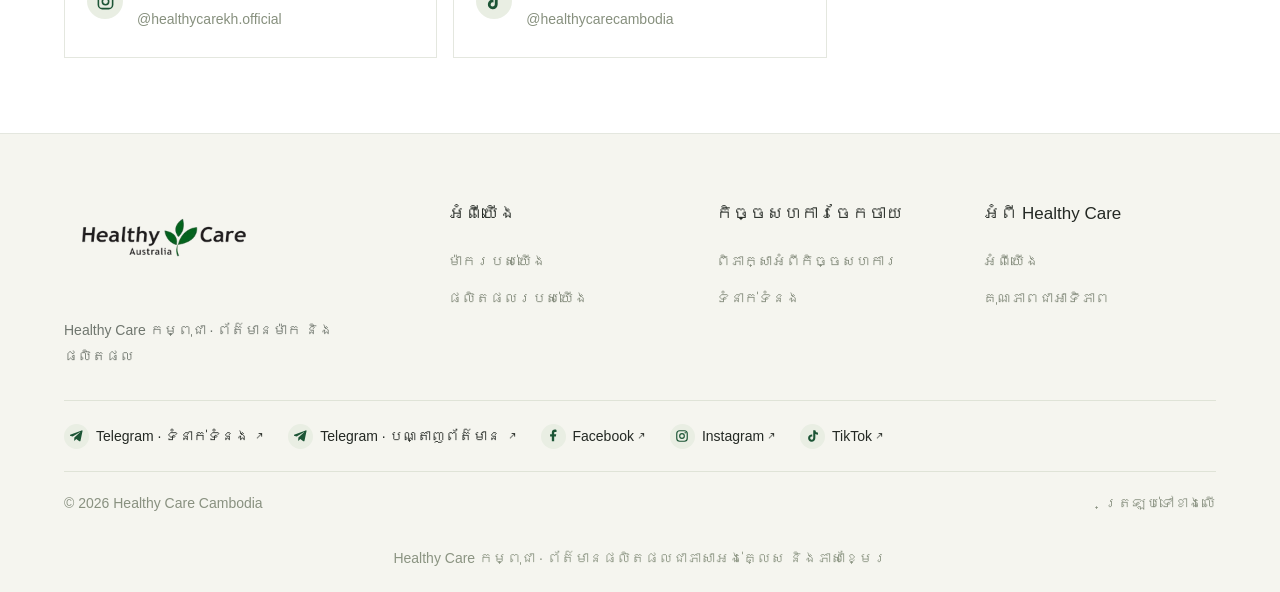
==== commit 89d0408c: "Improve Khmer readability and remove sentence-end punctuation" ====
--- a/index.html
+++ b/index.html
@@ -1,4 +1,4 @@
-<!doctype html><html lang="km"><head><meta charset="utf-8"><meta name="viewport" content="width=device-width,initial-scale=1"><meta name="robots" content="noindex,nofollow"><meta name="description" content="Explore Healthy Care Cambodia: our Australian brand story, product collection and local connections."><title>Healthy Care Cambodia</title><link rel="stylesheet" href="css/official-style.css?v=owned-categories-20261102"><script src="js/content.js?v=owned-categories-20261102" defer></script><script src="js/products.js?v=owned-categories-20261102" defer></script><script src="js/categories.js?v=owned-20261102" defer></script><script src="js/discovery.js?v=home-nav-20261102" defer></script><script src="js/main.js?v=owned-categories-20261102" defer></script></head><body id="top"><div class="announcement"><span data-t="market"></span><a href="https://t.me/healthycare_cambodia" target="_blank" rel="noopener noreferrer" data-t="connect"></a></div><header><div class="wrap brand-header"><form class="global-search" role="search" autocomplete="off"><span class="search-glass" aria-hidden="true">⌕</span><label class="sr-only" for="header-search" data-t="searchHeader"></label><input id="header-search" type="search" role="combobox" aria-autocomplete="list" aria-expanded="false" aria-controls="search-suggestions"><div class="search-popover" id="search-suggestions" role="listbox" hidden></div><span class="sr-only" id="search-announcement" role="status" aria-live="polite"></span></form><a class="logo" href="#top"><img src="assets/healthy-care-logo.png" alt="Healthy Care Australia"></a><div class="languages" aria-label="Language"><button data-lang="km" lang="km">ខ្មែរ</button><span>/</span><button data-lang="en" lang="en">EN</button></div><button class="menu" aria-controls="nav" aria-expanded="false" data-t="menu"></button></div><nav id="nav" class="wrap" aria-label="Main navigation"></nav></header><main>
+<!doctype html><html lang="km"><head><meta charset="utf-8"><meta name="viewport" content="width=device-width,initial-scale=1"><meta name="robots" content="noindex,nofollow"><meta name="description" content="Explore Healthy Care Cambodia: our Australian brand story, product collection and local connections."><title>Healthy Care Cambodia</title><link rel="stylesheet" href="css/official-style.css?v=khmer-readable-20261102"><script src="js/content.js?v=khmer-readable-20261102" defer></script><script src="js/products.js?v=khmer-readable-20261102" defer></script><script src="js/categories.js?v=owned-20261102" defer></script><script src="js/discovery.js?v=home-nav-20261102" defer></script><script src="js/main.js?v=owned-categories-20261102" defer></script></head><body id="top"><div class="announcement"><span data-t="market"></span><a href="https://t.me/healthycare_cambodia" target="_blank" rel="noopener noreferrer" data-t="connect"></a></div><header><div class="wrap brand-header"><form class="global-search" role="search" autocomplete="off"><span class="search-glass" aria-hidden="true">⌕</span><label class="sr-only" for="header-search" data-t="searchHeader"></label><input id="header-search" type="search" role="combobox" aria-autocomplete="list" aria-expanded="false" aria-controls="search-suggestions"><div class="search-popover" id="search-suggestions" role="listbox" hidden></div><span class="sr-only" id="search-announcement" role="status" aria-live="polite"></span></form><a class="logo" href="#top"><img src="assets/healthy-care-logo.png" alt="Healthy Care Australia"></a><div class="languages" aria-label="Language"><button data-lang="km" lang="km">ខ្មែរ</button><span>/</span><button data-lang="en" lang="en">EN</button></div><button class="menu" aria-controls="nav" aria-expanded="false" data-t="menu"></button></div><nav id="nav" class="wrap" aria-label="Main navigation"></nav></header><main>
 <section class="nature-hero"><img src="assets/decor/natural-hero.png" data-alt="photoAltHero" alt="Fresh produce" fetchpriority="high"><div class="hero-label"><span data-t="storyLabel"></span><h1 data-t="aboutTitle"></h1></div></section>
 <section class="intro wrap" id="about"><span class="eyebrow" data-t="storyLabel"></span><h2 data-t="storyTitle"></h2><p data-t="storyLead"></p></section>
 <section class="quote-section"><div class="wrap"><span class="quote-mark" aria-hidden="true">“</span><p data-t="storyQuote"></p><span class="quote-brand">Healthy Care Australia</span></div></section>
--- a/css/official-style.css
+++ b/css/official-style.css
@@ -9,3 +9,39 @@
 @media(max-width:760px){.global-search{width:100%;position:absolute;top:85px;left:0;padding:0 5%;height:48px;background:white;border-top:1px solid var(--line)}.global-search>input{font-size:12px;padding-right:20px}.search-glass{font-size:25px}.search-popover{left:5%;right:5%;width:auto;max-height:60dvh}.brand-header{margin-bottom:48px}nav{top:133px}.mega-menu{position:static;box-shadow:none;border:0;border-top:1px solid var(--line);display:grid;grid-template-columns:1fr 1fr;gap:18px;padding:15px 0;max-height:none;width:100%}.nav-category{width:100%}.nav-category>summary{font-size:14px}.mega-all{font-size:13px}.mega-column a{font-size:12px}nav.open{max-height:calc(100dvh - 133px);overflow:auto}.collection-banner{height:300px}.collection-banner-copy h1{font-size:33px}.collection-banner-copy p{font-size:12px}.breadcrumb{font-size:10px;top:18px}.collection-section{grid-template-columns:1fr;padding-top:25px;gap:25px}.collection-sidebar{border-bottom:1px solid var(--line);padding-bottom:20px}.collection-sidebar h2{font-size:21px;margin-bottom:15px}#sidebar-categories{display:grid;grid-template-columns:1fr 1fr;gap:0 25px}.collection-sidebar details{padding:12px 0}.collection-toolbar{padding-bottom:20px}.collection-results .product-grid{grid-template-columns:repeat(2,minmax(0,1fr));gap:25px 14px}.collection-results .product h3{font-size:13px}.collection-toolbar label{font-size:11px}.collection-toolbar select{max-width:130px}html{scroll-padding-top:150px}}
 /* All-products banner composed from seven supplied product photographs. */
 .collection-banner.has-product-montage{height:390px;background:linear-gradient(115deg,#eef2e5,#dce8ce 70%,#d5e3c6);isolation:isolate}.has-product-montage>#collection-banner-image,.has-product-montage>.collection-banner-shade{display:none}.has-product-montage .breadcrumb{color:#718563}.has-product-montage .collection-banner-copy{left:5%;right:auto;width:32%;text-align:left;top:53%;transform:translateY(-50%);color:#244c30}.has-product-montage .collection-banner-copy h1{font-family:Arial,'Khmer Sangam MN',sans-serif;font-size:48px;letter-spacing:-1px;margin-bottom:20px}.has-product-montage .collection-banner-copy p{color:#68805a;max-width:330px;font-size:14px;margin:0}.collection-product-montage{position:absolute;right:3%;bottom:20px;width:61%;height:310px;display:block;z-index:1}.collection-product-montage:before{content:'';position:absolute;bottom:12px;left:0;right:0;height:38px;background:radial-gradient(ellipse,#38532b21,transparent 70%);border-radius:50%}.montage-product{position:absolute;width:22%;bottom:0;padding:0;border:0;background:transparent;cursor:pointer;filter:drop-shadow(5px 12px 8px #29402324);transition:transform .2s}.montage-product img{width:100%;height:245px;object-fit:contain;display:block}.montage-product:hover{transform:translateY(-10px)}.montage-product-0{left:0;bottom:20px;z-index:1}.montage-product-1{left:13%;bottom:35px;z-index:2}.montage-product-2{left:26%;bottom:5px;z-index:3}.montage-product-3{left:39%;bottom:25px;z-index:4}.montage-product-4{left:52%;bottom:0;z-index:5}.montage-product-5{left:65%;bottom:30px;z-index:3}.montage-product-6{left:78%;bottom:5px;z-index:2}.montage-product-1 img,.montage-product-3 img{height:265px}@media(max-width:900px){.collection-banner.has-product-montage{height:340px}.collection-product-montage{height:270px;width:65%;right:1%}.montage-product img{height:200px}.montage-product-1 img,.montage-product-3 img{height:220px}.has-product-montage .collection-banner-copy h1{font-size:38px}.has-product-montage .collection-banner-copy p{font-size:12px}}@media(max-width:650px){.collection-banner.has-product-montage{height:420px}.has-product-montage .collection-banner-copy{top:63px;width:90%;left:5%;right:5%;transform:none;text-align:center}.has-product-montage .collection-banner-copy h1{font-size:34px;margin-bottom:10px}.has-product-montage .collection-banner-copy p{margin:auto;max-width:330px}.collection-product-montage{bottom:15px;right:2%;width:96%;height:225px}.montage-product img{height:175px}.montage-product-1 img,.montage-product-3 img{height:190px}.montage-product-0{bottom:12px}.montage-product-1{bottom:23px}.montage-product-5{bottom:20px}.montage-product-3{bottom:17px}}
+
+/* Khmer readability feedback: keep English styles unchanged. */
+html[lang="km"] body{font-size:17px;line-height:1.95;font-weight:400}
+html[lang="km"] p,html[lang="km"] li{font-size:17px;line-height:1.95}
+html[lang="km"] h1,html[lang="km"] h2,html[lang="km"] h3,html[lang="km"] h4{line-height:1.7;letter-spacing:0}
+html[lang="km"] nav,html[lang="km"] nav>a,html[lang="km"] .nav-category>summary{font-size:16px;line-height:1.8}
+html[lang="km"] .mega-column a,html[lang="km"] .collection-sidebar details>a{font-size:15px;line-height:1.9;padding-block:6px}
+html[lang="km"] .mega-column h3,html[lang="km"] .collection-sidebar summary{font-size:16px;line-height:1.9}
+html[lang="km"] .mega-all{font-size:17px}
+html[lang="km"] .collection-sidebar a>span{font-size:14px}
+html[lang="km"] .eyebrow,html[lang="km"] .announcement,html[lang="km"] .hero-label>span{font-size:14px;letter-spacing:0;line-height:1.8}
+html[lang="km"] .announcement{gap:25px}
+html[lang="km"] .intro h2{font-size:36px}
+html[lang="km"] .quote-section p{font-size:27px;line-height:1.9}
+html[lang="km"] .quote-brand,html[lang="km"] figcaption,html[lang="km"] .image-note{font-size:14px;line-height:1.8;letter-spacing:0}
+html[lang="km"] .image-note{position:static;display:block;text-align:center;color:#77816e;padding:10px 5% 0}
+html[lang="km"] .button,html[lang="km"] .outline-button,html[lang="km"] .text-link,html[lang="km"] .filters button{font-size:15px;line-height:1.9}
+html[lang="km"] .product h3,html[lang="km"] .collection-results .product h3{font-size:17px;line-height:1.85}
+html[lang="km"] .product p{font-size:14px;line-height:1.8}
+html[lang="km"] .product button{font-size:15px;line-height:1.9;padding:7px 0}
+html[lang="km"] #dialog-copy,html[lang="km"] #dialog-copy p,html[lang="km"] #dialog-copy li{font-size:17px;line-height:2}
+html[lang="km"] #dialog-copy h3{font-size:21px}
+html[lang="km"] #dialog-copy h4{font-size:19px}
+html[lang="km"] .global-search>input,html[lang="km"] .search input{font-size:16px;line-height:1.9}
+html[lang="km"] .suggestion strong{font-size:16px;line-height:1.85}
+html[lang="km"] .suggestion small{font-size:13px;line-height:1.7}
+html[lang="km"] .suggestion-heading,html[lang="km"] .suggestion-all,html[lang="km"] .suggestion-empty{font-size:15px;line-height:1.9;letter-spacing:0}
+html[lang="km"] .catalog-status,html[lang="km"] .collection-toolbar,html[lang="km"] .collection-toolbar label,html[lang="km"] .collection-toolbar select,html[lang="km"] .collection-query,html[lang="km"] .breadcrumb{font-size:14px;line-height:1.9}
+html[lang="km"] .collection-toolbar select{max-width:210px}
+html[lang="km"] .social-card h3,html[lang="km"] .footer-grid h3{font-size:17px;line-height:1.8}
+html[lang="km"] .social-handle{font-size:14px}
+html[lang="km"] .footer-grid p,html[lang="km"] .footer-grid a,html[lang="km"] .footer-social a,html[lang="km"] .footer-bottom,html[lang="km"] .draft{font-size:14px;line-height:1.9}
+html[lang="km"] .has-product-montage .collection-banner-copy h1{font-size:42px;line-height:1.7}
+html[lang="km"] .has-product-montage .collection-banner-copy p{font-size:17px;line-height:1.95}
+@media(max-width:760px){html[lang="km"] .mega-column a{font-size:15px}html[lang="km"] .collection-banner{height:340px}html[lang="km"] .collection-banner-copy h1{font-size:32px}html[lang="km"] .collection-banner-copy p{font-size:16px}html[lang="km"] .collection-toolbar{flex-wrap:wrap}html[lang="km"] .collection-results .product h3{font-size:17px}}
+@media(max-width:650px){html[lang="km"] .intro h2{font-size:29px}html[lang="km"] .quote-section p{font-size:23px}html[lang="km"] .collection-banner.has-product-montage{height:480px}html[lang="km"] .has-product-montage .collection-banner-copy h1{font-size:33px}html[lang="km"] .has-product-montage .collection-banner-copy p{font-size:16px}html[lang="km"] .menu{font-size:15px}html[lang="km"] .announcement{font-size:12px;gap:16px}html[lang="km"] .social-card h3{font-size:16px}}
